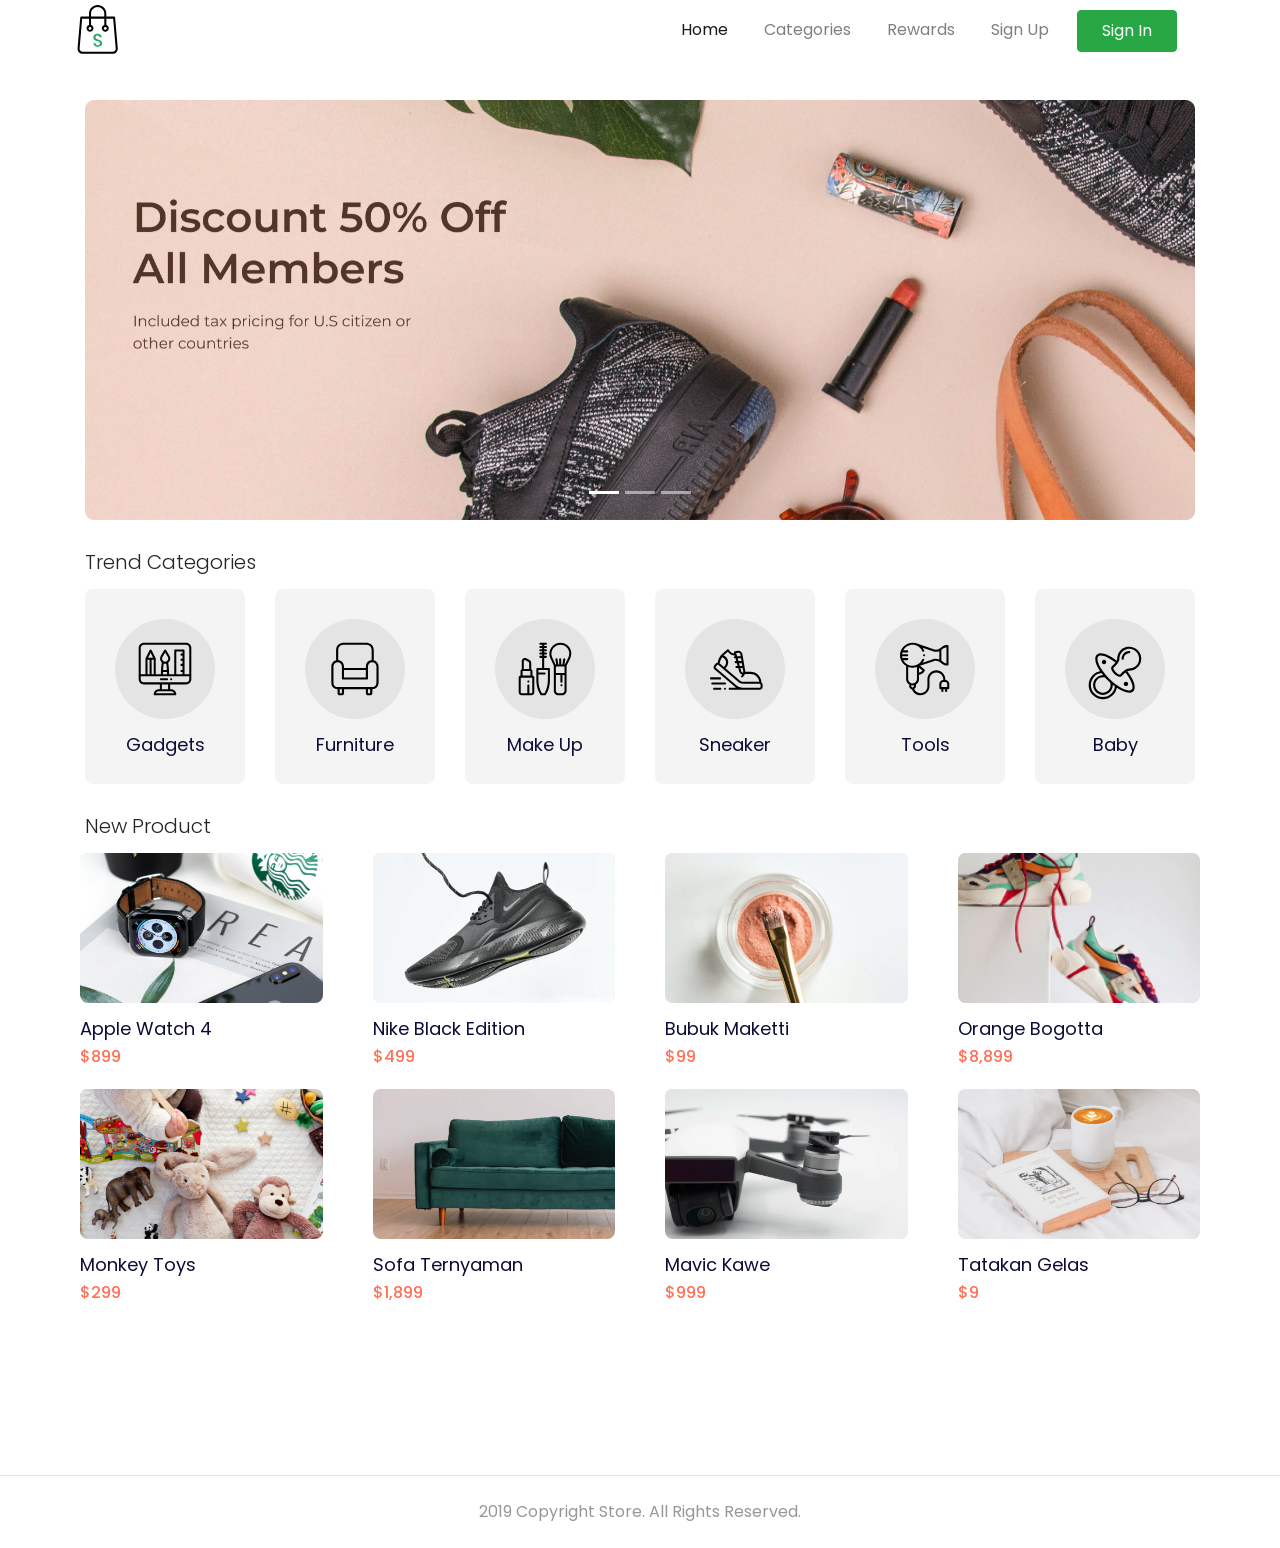
==== index.html @ c4884795 "main" ====
<!DOCTYPE html>
<html lang="en">
  <head>
    <meta charset="utf-8" />
    <meta
      name="viewport"
      content="width=device-width, initial-scale=1, shrink-to-fit=no"
    />
    <meta name="description" content="" />
    <meta name="author" content="" />

    <title>TOKO ONLINE</title>

    <link href="https://unpkg.com/aos@2.3.1/dist/aos.css" rel="stylesheet" />
    <link href="style/main.css" rel="stylesheet" type="text/css" />
  </head>

  <style>
    .navbar{
      padding: 0rem 2rem 0.5rem 1rem;
    }
  </style>

  <body>
    <!-- Bootstrap core JavaScript -->
    <!--padding: 0.5rem 2rem 0.5rem 1rem;--!>
    <nav
      class="
        navbar navbar-expand-lg navbar-light navbar-store
        fixed-top
        navbar-fixed-top
      "
      data-aos="fade-down"
    >
      <div class="container">
        <a class="navbar-brand" href="/">
          <img src="images/logo.svg" alt="" />
        </a>
        <button
          class="navbar-toggler"
          type="button"
          data-toggle="collapse"
          data-target="#navbarResponsive"
          aria-controls="navbarResponsive"
          aria-expanded="false"
          aria-label="Toggle navigation"
        >
          <span class="navbar-toggler-icon"></span>
        </button>
        <div class="collapse navbar-collapse" id="navbarResponsive">
          <ul class="navbar-nav ml-auto">
            <li class="nav-item active">
              <a href="index.html" class="nav-link">Home</a>
            </li>
            <li class="nav-item">
              <a href="categories.html" class="nav-link">Categories</a>
            </li>
            <li class="nav-item">
              <a href="#" class="nav-link">Rewards</a>
            </li>
            <li class="nav-item">
              <a href="register.html" class="nav-link">Sign Up</a>
            </li>
            <li class="nav-item">
              <a
                href="login.html"
                class="btn btn-success nav-link px-4 text-white"
                >Sign In</a
              >
            </li>
          </ul>
        </div>
      </div>
    </nav>
    <!-- Page Content -->
    <div class="page-content pages-home">
      <section class="store-carousel">
        <div class="container">
          <div class="row">
            <div class="col-lg-12" data-aos="zoom-in">
              <div
                class="carousel slide"
                id="storeCarousel"
                data-ride="carousel"
              >
                <ol class="carousel-indicators">
                  <li
                    class="active"
                    data-target="#storeCarousel"
                    data-slide-to="0"
                  ></li>
                  <li data-target="#storeCarousel" data-slide-to="1"></li>
                  <li data-target="#storeCarousel" data-slide-to="2"></li>
                </ol>
                <div class="carousel-inner">
                  <div class="carousel-item active">
                    <img
                      src="images/banner.jpg"
                      alt="banner"
                      class="d-block w-100"
                    />
                  </div>
                  <div class="carousel-item">
                    <img
                      src="images/banner.jpg"
                      alt="banner"
                      class="d-block w-100"
                    />
                  </div>
                  <div class="carousel-item">
                    <img
                      src="images/banner.jpg"
                      alt="banner"
                      class="d-block w-100"
                    />
                  </div>
                </div>
              </div>
            </div>
          </div>
        </div>
      </section>
      <section class="store-trend-categories">
        <div class="container">
          <div class="row">
            <div class="col-12" data-aos="zoom-in">
              <h5>Trend Categories</h5>
            </div>
          </div>
          <div class="row">
            <div
              class="col-6 col-md-3 col-lg-2"
              data-aos="fade-up"
              data-aos-delay="100"
            >
              <a href="#" class="component-categories d-block">
                <div class="categories-image">
                  <img
                    src="images/categories-gadgets.svg"
                    alt=""
                    class="w-100"
                  />
                  <p class="categories-text">Gadgets</p>
                </div>
              </a>
            </div>

            <div
              class="col-6 col-md-3 col-lg-2"
              data-aos="fade-up"
              data-aos-delay="200"
            >
              <a href="#" class="component-categories d-block">
                <div class="categories-image">
                  <img
                    src="images/categories-furniture.svg"
                    alt=""
                    class="w-100"
                  />
                  <p class="categories-text">Furniture</p>
                </div>
              </a>
            </div>

            <div
              class="col-6 col-md-3 col-lg-2"
              data-aos="fade-up"
              data-aos-delay="300"
            >
              <a href="#" class="component-categories d-block">
                <div class="categories-image">
                  <img
                    src="images/categories-makeup.svg"
                    alt=""
                    class="w-100"
                  />
                  <p class="categories-text">Make Up</p>
                </div>
              </a>
            </div>

            <div
              class="col-6 col-md-3 col-lg-2"
              data-aos="fade-up"
              data-aos-delay="400"
            >
              <a href="#" class="component-categories d-block">
                <div class="categories-image">
                  <img
                    src="images/categories-sneaker.svg"
                    alt=""
                    class="w-100"
                  />
                  <p class="categories-text">Sneaker</p>
                </div>
              </a>
            </div>

            <div
              class="col-6 col-md-3 col-lg-2"
              data-aos="fade-up"
              data-aos-delay="500"
            >
              <a href="#" class="component-categories d-block">
                <div class="categories-image">
                  <img src="images/categories-tools.svg" alt="" class="w-100" />
                  <p class="categories-text">Tools</p>
                </div>
              </a>
            </div>

            <div
              class="col-6 col-md-3 col-lg-2"
              data-aos="fade-up"
              data-aos-delay="600"
            >
              <a href="#" class="component-categories d-block">
                <div class="categories-image">
                  <img src="images/categories-baby.svg" alt="" class="w-100" />
                  <p class="categories-text">Baby</p>
                </div>
              </a>
            </div>
          </div>
        </div>
      </section>
      <section class="store-new-product">
        <div class="container">
          <div class="row">
            <div class="col-12" data-aos="fade-up">
              <h5>New Product</h5>
            </div>
            <div class="row">
              <div
                class="col-6 col-md-4 col-lg-3"
                data-aos="fade-up"
                data-aos-delay="100"
              >
                <a href="/details.html" class="component-products d-block">
                  <div class="product-thumbnail">
                    <div
                      class="products-image"
                      style="
                        background-image: url(images/products-apple-watch.jpg);
                      "
                    ></div>
                  </div>
                  <div class="products-text">Apple Watch 4</div>
                  <div class="products-price">$899</div>
                </a>
              </div>
              <div
                class="col-6 col-md-4 col-lg-3"
                data-aos="fade-up"
                data-aos-delay="200"
              >
                <a href="/details.html" class="component-products d-block">
                  <div class="product-thumbnail">
                    <div
                      class="products-image"
                      style="
                        background-image: url(images/products-black-edition-nike.jpg);
                      "
                    ></div>
                  </div>
                  <div class="products-text">Nike Black Edition</div>
                  <div class="products-price">$499</div>
                </a>
              </div>
              <div
                class="col-6 col-md-4 col-lg-3"
                data-aos="fade-up"
                data-aos-delay="300"
              >
                <a href="/details.html" class="component-products d-block">
                  <div class="product-thumbnail">
                    <div
                      class="products-image"
                      style="
                        background-image: url(images/products-bubuk-maketti.jpg);
                      "
                    ></div>
                  </div>
                  <div class="products-text">Bubuk Maketti</div>
                  <div class="products-price">$99</div>
                </a>
              </div>
              <div
                class="col-6 col-md-4 col-lg-3"
                data-aos="fade-up"
                data-aos-delay="400"
              >
                <a href="/details.html" class="component-products d-block">
                  <div class="product-thumbnail">
                    <div
                      class="products-image"
                      style="
                        background-image: url(images/products-orange-bogotta.jpg);
                      "
                    ></div>
                  </div>
                  <div class="products-text">Orange Bogotta</div>
                  <div class="products-price">$8,899</div>
                </a>
              </div>
              <div
                class="col-6 col-md-4 col-lg-3"
                data-aos="fade-up"
                data-aos-delay="500"
              >
                <a href="/details.html" class="component-products d-block">
                  <div class="product-thumbnail">
                    <div
                      class="products-image"
                      style="
                        background-image: url(images/products-monkey-toys.jpg);
                      "
                    ></div>
                  </div>
                  <div class="products-text">Monkey Toys</div>
                  <div class="products-price">$299</div>
                </a>
              </div>
              <div
                class="col-6 col-md-4 col-lg-3"
                data-aos="fade-up"
                data-aos-delay="600"
              >
                <a href="/details.html" class="component-products d-block">
                  <div class="product-thumbnail">
                    <div
                      class="products-image"
                      style="
                        background-image: url(images/products-sofa-ternyaman.jpg);
                      "
                    ></div>
                  </div>
                  <div class="products-text">Sofa Ternyaman</div>
                  <div class="products-price">$1,899</div>
                </a>
              </div>
              <div
                class="col-6 col-md-4 col-lg-3"
                data-aos="fade-up"
                data-aos-delay="700"
              >
                <a href="/details.html" class="component-products d-block">
                  <div class="product-thumbnail">
                    <div
                      class="products-image"
                      style="
                        background-image: url(images/products-mavic-kawe.jpg);
                      "
                    ></div>
                  </div>
                  <div class="products-text">Mavic Kawe</div>
                  <div class="products-price">$999</div>
                </a>
              </div>
              <div
                class="col-6 col-md-4 col-lg-3"
                data-aos="fade-up"
                data-aos-delay="800"
              >
                <a href="/details.html" class="component-products d-block">
                  <div class="product-thumbnail">
                    <div
                      class="products-image"
                      style="
                        background-image: url(images/products-tatakan-gelas.jpg);
                      "
                    ></div>
                  </div>
                  <div class="products-text">Tatakan Gelas</div>
                  <div class="products-price">$9</div>
                </a>
              </div>
            </div>
          </div>
        </div>
      </section>
    </div>
    <footer>
      <div class="container">
        <div class="row">
          <div class="col-12 text-center">
            <p class="pt-4 pb-2">2019 Copyright Store. All Rights Reserved.</p>
          </div>
        </div>
      </div>
    </footer>

    <script src="vendor/jquery/jquery.slim.min.js"></script>
    <script src="vendor/bootstrap/js/bootstrap.bundle.min.js"></script>
    <script src="https://unpkg.com/aos@2.3.1/dist/aos.js"></script>
    <script>
      AOS.init();
    </script>
    <script src="script/navbar-scroll.js"></script>
    <script>
      $(function () {
        $(document).scroll(function () {
          var $nav = $(".navbar-fixed-top");
          $nav.toggleClass("scrolled", $(this).scrollTop() > $nav.height());
        });
      });
    </script>
  </body>
</html>
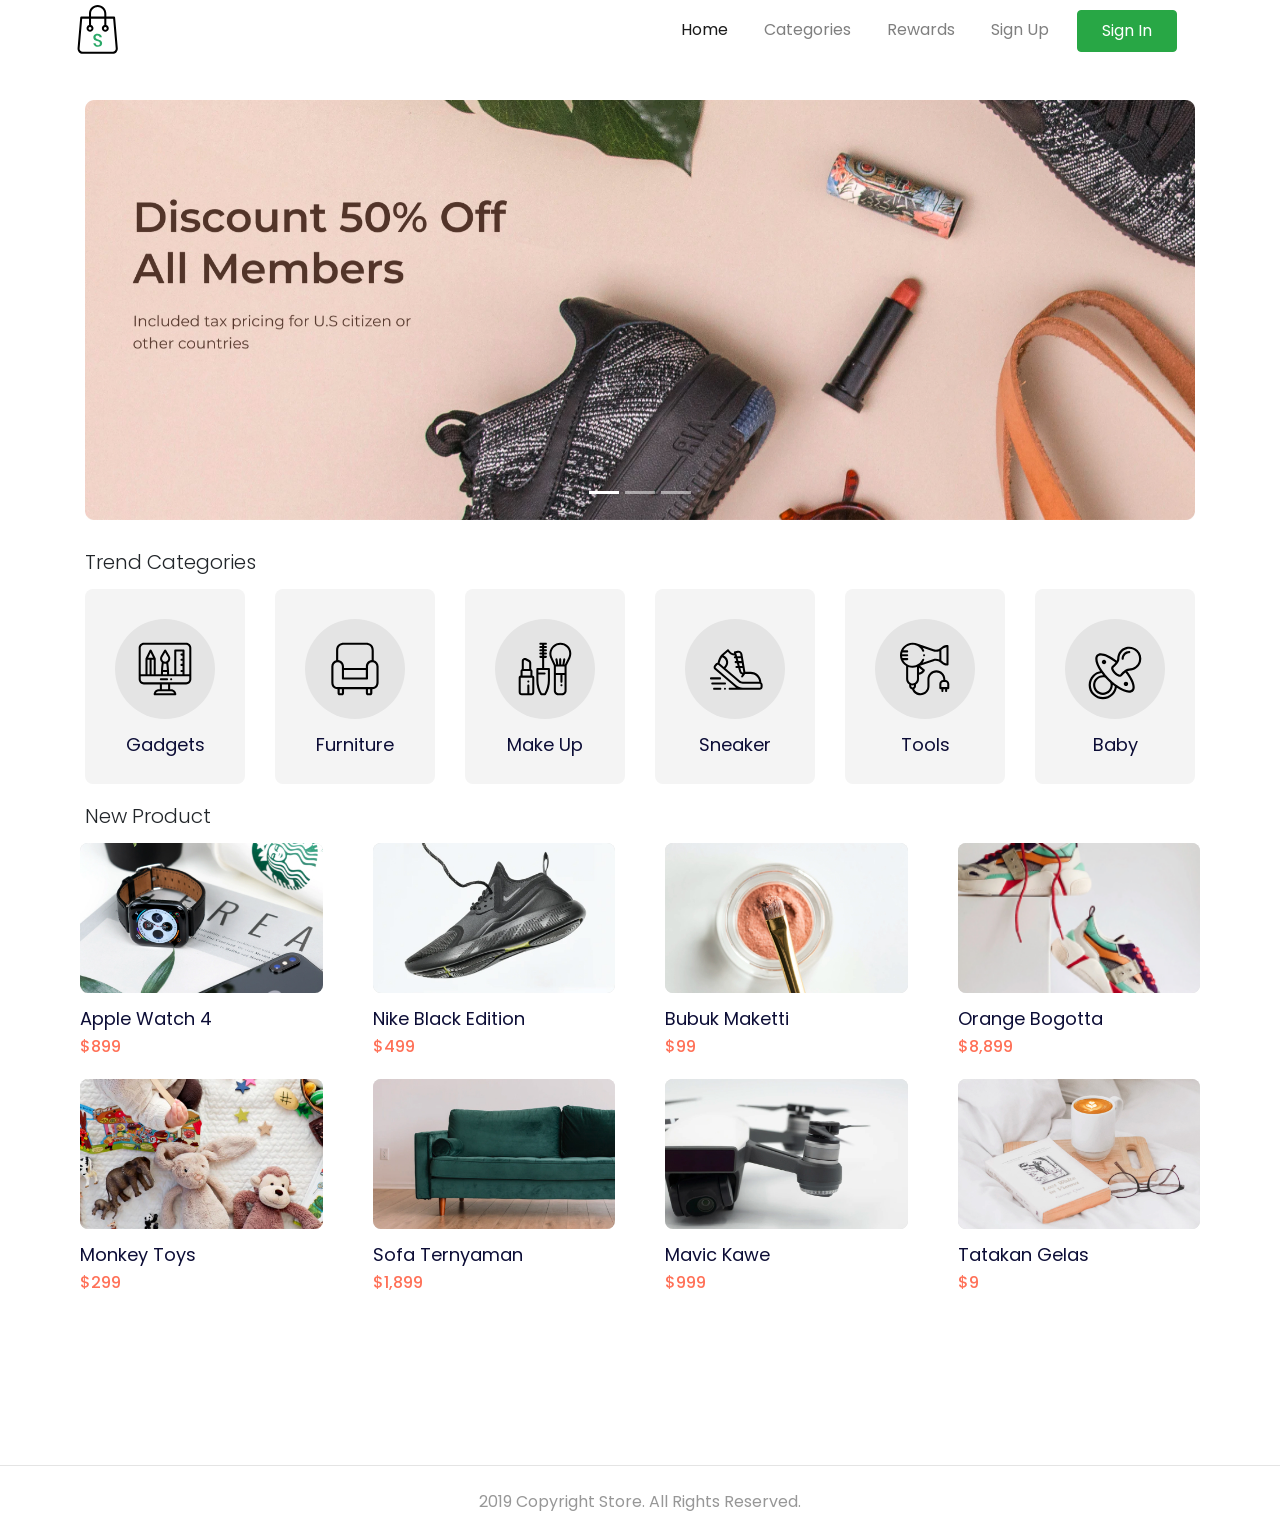
==== commit 51de2ad4: "Merge branch 'main' of https://github.com/riconusap/Toko-online" ====
--- a/index.html
+++ b/index.html
@@ -33,7 +33,7 @@
       data-aos="fade-down"
     >
       <div class="container">
-        <a class="navbar-brand" href="/">
+        <a class="navbar-brand" href="#">
           <img src="images/logo.svg" alt="" />
         </a>
         <button
@@ -50,21 +50,21 @@
         <div class="collapse navbar-collapse" id="navbarResponsive">
           <ul class="navbar-nav ml-auto">
             <li class="nav-item active">
-              <a href="index.html" class="nav-link">Home</a>
+              <a class="nav-link" href="/">Home </a>
             </li>
             <li class="nav-item">
-              <a href="categories.html" class="nav-link">Categories</a>
+              <a class="nav-link" href="/categories.html">Categories</a>
             </li>
             <li class="nav-item">
-              <a href="#" class="nav-link">Rewards</a>
+              <a class="nav-link" href="#">Rewards</a>
             </li>
             <li class="nav-item">
-              <a href="register.html" class="nav-link">Sign Up</a>
+              <a class="nav-link" href="/register.html">Sign Up</a>
             </li>
             <li class="nav-item">
               <a
-                href="login.html"
                 class="btn btn-success nav-link px-4 text-white"
+                href="/login.html"
                 >Sign In</a
               >
             </li>
@@ -73,7 +73,7 @@
       </div>
     </nav>
     <!-- Page Content -->
-    <div class="page-content pages-home">
+    <div class="page-content page-home">
       <section class="store-carousel">
         <div class="container">
           <div class="row">
@@ -397,13 +397,5 @@
       AOS.init();
     </script>
     <script src="script/navbar-scroll.js"></script>
-    <script>
-      $(function () {
-        $(document).scroll(function () {
-          var $nav = $(".navbar-fixed-top");
-          $nav.toggleClass("scrolled", $(this).scrollTop() > $nav.height());
-        });
-      });
-    </script>
   </body>
 </html>
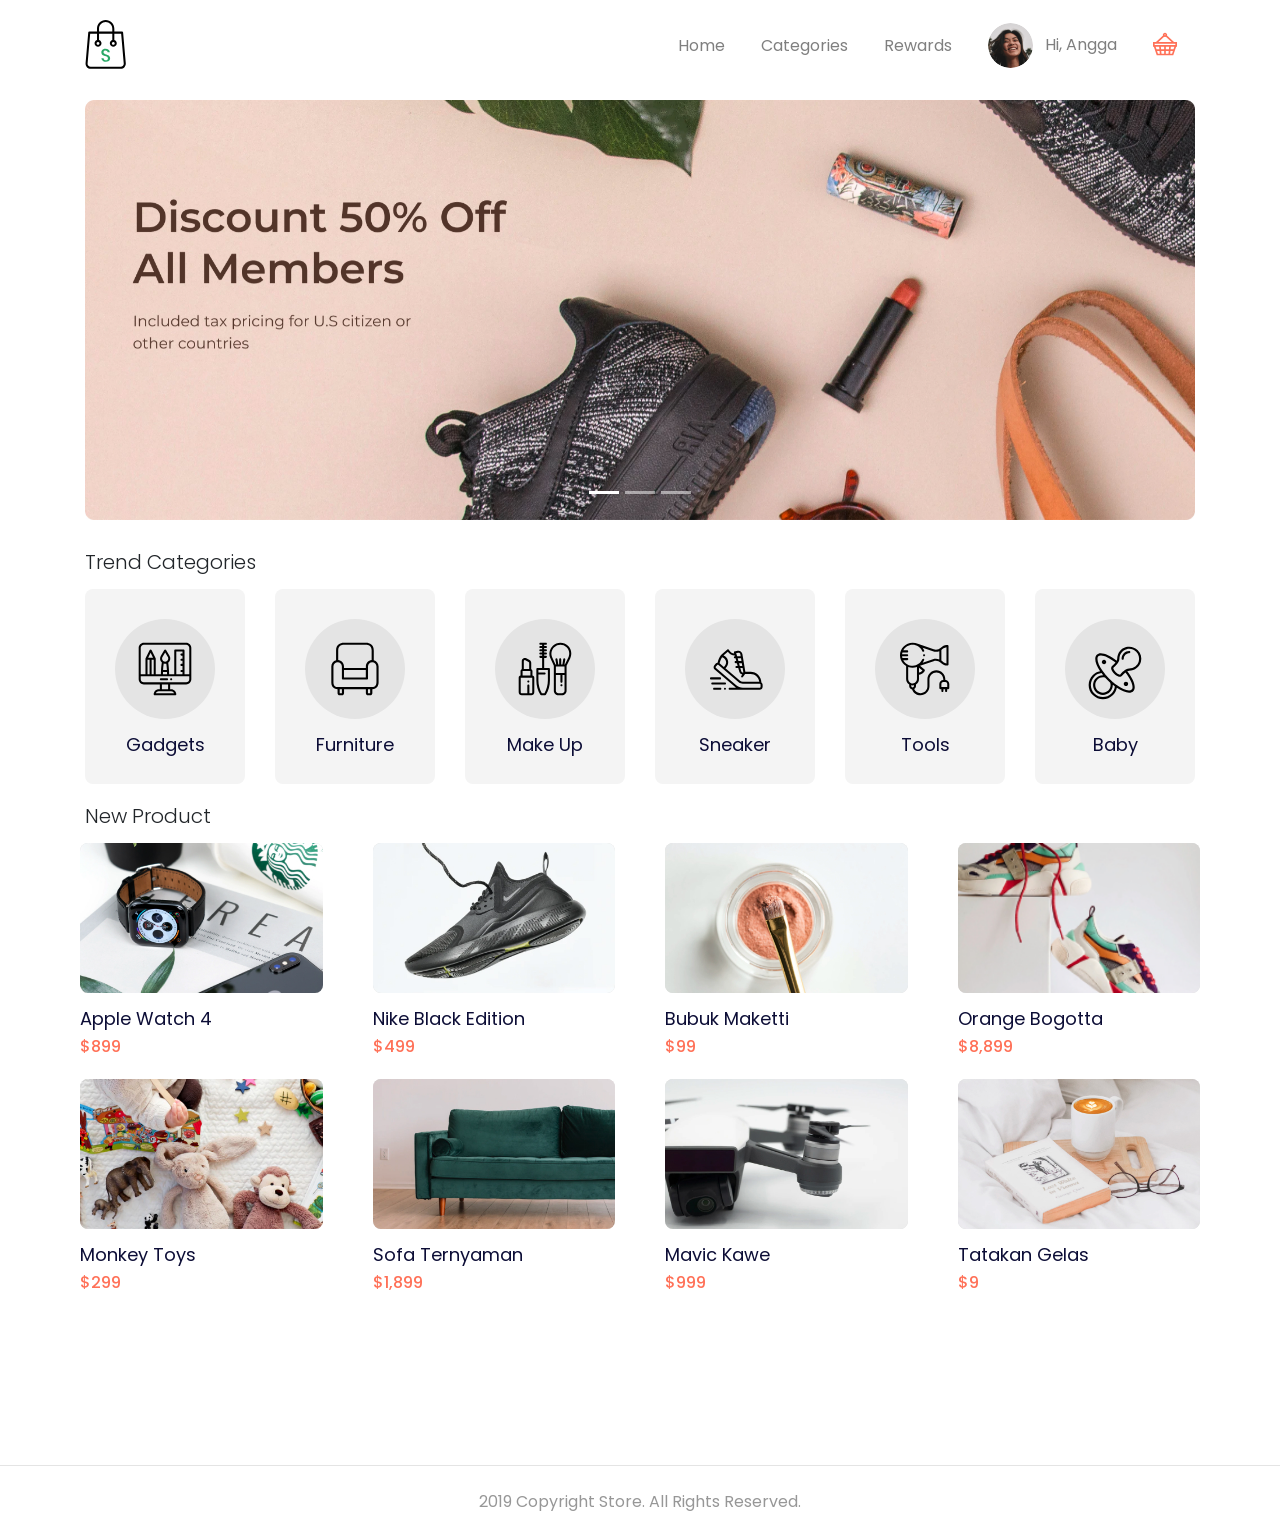
==== commit 9a18faf7: "14/01/22" ====
--- a/index.html
+++ b/index.html
@@ -15,63 +15,92 @@
     <link href="style/main.css" rel="stylesheet" type="text/css" />
   </head>
 
-  <style>
-    .navbar{
-      padding: 0rem 2rem 0.5rem 1rem;
-    }
-  </style>
-
   <body>
     <!-- Bootstrap core JavaScript -->
-    <!--padding: 0.5rem 2rem 0.5rem 1rem;--!>
     <nav
-      class="
-        navbar navbar-expand-lg navbar-light navbar-store
-        fixed-top
-        navbar-fixed-top
-      "
-      data-aos="fade-down"
-    >
-      <div class="container">
-        <a class="navbar-brand" href="#">
-          <img src="images/logo.svg" alt="" />
-        </a>
-        <button
-          class="navbar-toggler"
-          type="button"
-          data-toggle="collapse"
-          data-target="#navbarResponsive"
-          aria-controls="navbarResponsive"
-          aria-expanded="false"
-          aria-label="Toggle navigation"
-        >
-          <span class="navbar-toggler-icon"></span>
-        </button>
-        <div class="collapse navbar-collapse" id="navbarResponsive">
-          <ul class="navbar-nav ml-auto">
-            <li class="nav-item active">
-              <a class="nav-link" href="/">Home </a>
-            </li>
-            <li class="nav-item">
-              <a class="nav-link" href="/categories.html">Categories</a>
-            </li>
-            <li class="nav-item">
-              <a class="nav-link" href="#">Rewards</a>
-            </li>
-            <li class="nav-item">
-              <a class="nav-link" href="/register.html">Sign Up</a>
-            </li>
-            <li class="nav-item">
-              <a
-                class="btn btn-success nav-link px-4 text-white"
-                href="/login.html"
-                >Sign In</a
-              >
-            </li>
-          </ul>
-        </div>
+    class="navbar navbar-expand-lg navbar-light navbar-store fixed-top navbar-fixed-top"
+    data-aos="fade-down"
+    aria-label="Navbar"
+  >
+    <div class="container">
+      <a class="navbar-brand" href="/">
+        <img src="/images/logo.svg" alt="" />
+      </a>
+      <button
+        class="navbar-toggler"
+        type="button"
+        data-toggle="collapse"
+        data-target="#navbarResponsive"
+        aria-controls="navbarResponsive"
+        aria-expanded="false"
+        aria-label="Toggle navigation"
+      >
+        <span class="navbar-toggler-icon"></span>
+      </button>
+      <div class="collapse navbar-collapse" id="navbarResponsive">
+        <ul class="navbar-nav ml-auto">
+          <li class="nav-item">
+            <a class="nav-link" href="/">Home </a>
+          </li>
+          <li class="nav-item">
+            <a class="nav-link" href="/categories.html">Categories</a>
+          </li>
+          <li class="nav-item">
+            <a class="nav-link" href="#">Rewards</a>
+          </li>
+        </ul>
+
+        <!-- Desktop Menu -->
+        <ul class="navbar-nav d-none d-lg-flex">
+          <li class="nav-item dropdown">
+            <a
+              class="nav-link"
+              href="#"
+              id="navbarDropdown"
+              role="button"
+              data-toggle="dropdown"
+              aria-haspopup="true"
+              aria-expanded="false"
+            >
+              <img
+                src="/images/icon-user.png"
+                alt=""
+                class="rounded-circle mr-2 profile-picture"
+              />
+              Hi, Angga
+            </a>
+            <div class="dropdown-menu" aria-labelledby="navbarDropdown">
+              <a class="dropdown-item" href="/dashboard.html">Dashboard</a>
+              <a class="dropdown-item" href="/dashboard-account.html"
+                >Settings</a
+              >
+              <div class="dropdown-divider"></div>
+              <a class="dropdown-item" href="/">Logout</a>
+            </div>
+          </li>
+          <li class="nav-item">
+            <a class="nav-link d-inline-block mt-2" href="#">
+              <img src="/images/icon-cart-empty.svg" alt="" />
+            </a>
+          </li>
+        </ul>
+
+        <!-- Mobile Menu -->
+        <ul class="navbar-nav d-block d-lg-none">
+          <li class="nav-item">
+            <a class="nav-link" href="#">
+              Hi, Angga
+            </a>
+          </li>
+          <li class="nav-item">
+            <a class="nav-link d-inline-block" href="#">
+              Cart
+            </a>
+          </li>
+        </ul>
       </div>
-    </nav>
+    </div>
+  </nav>
     <!-- Page Content -->
     <div class="page-content page-home">
       <section class="store-carousel">
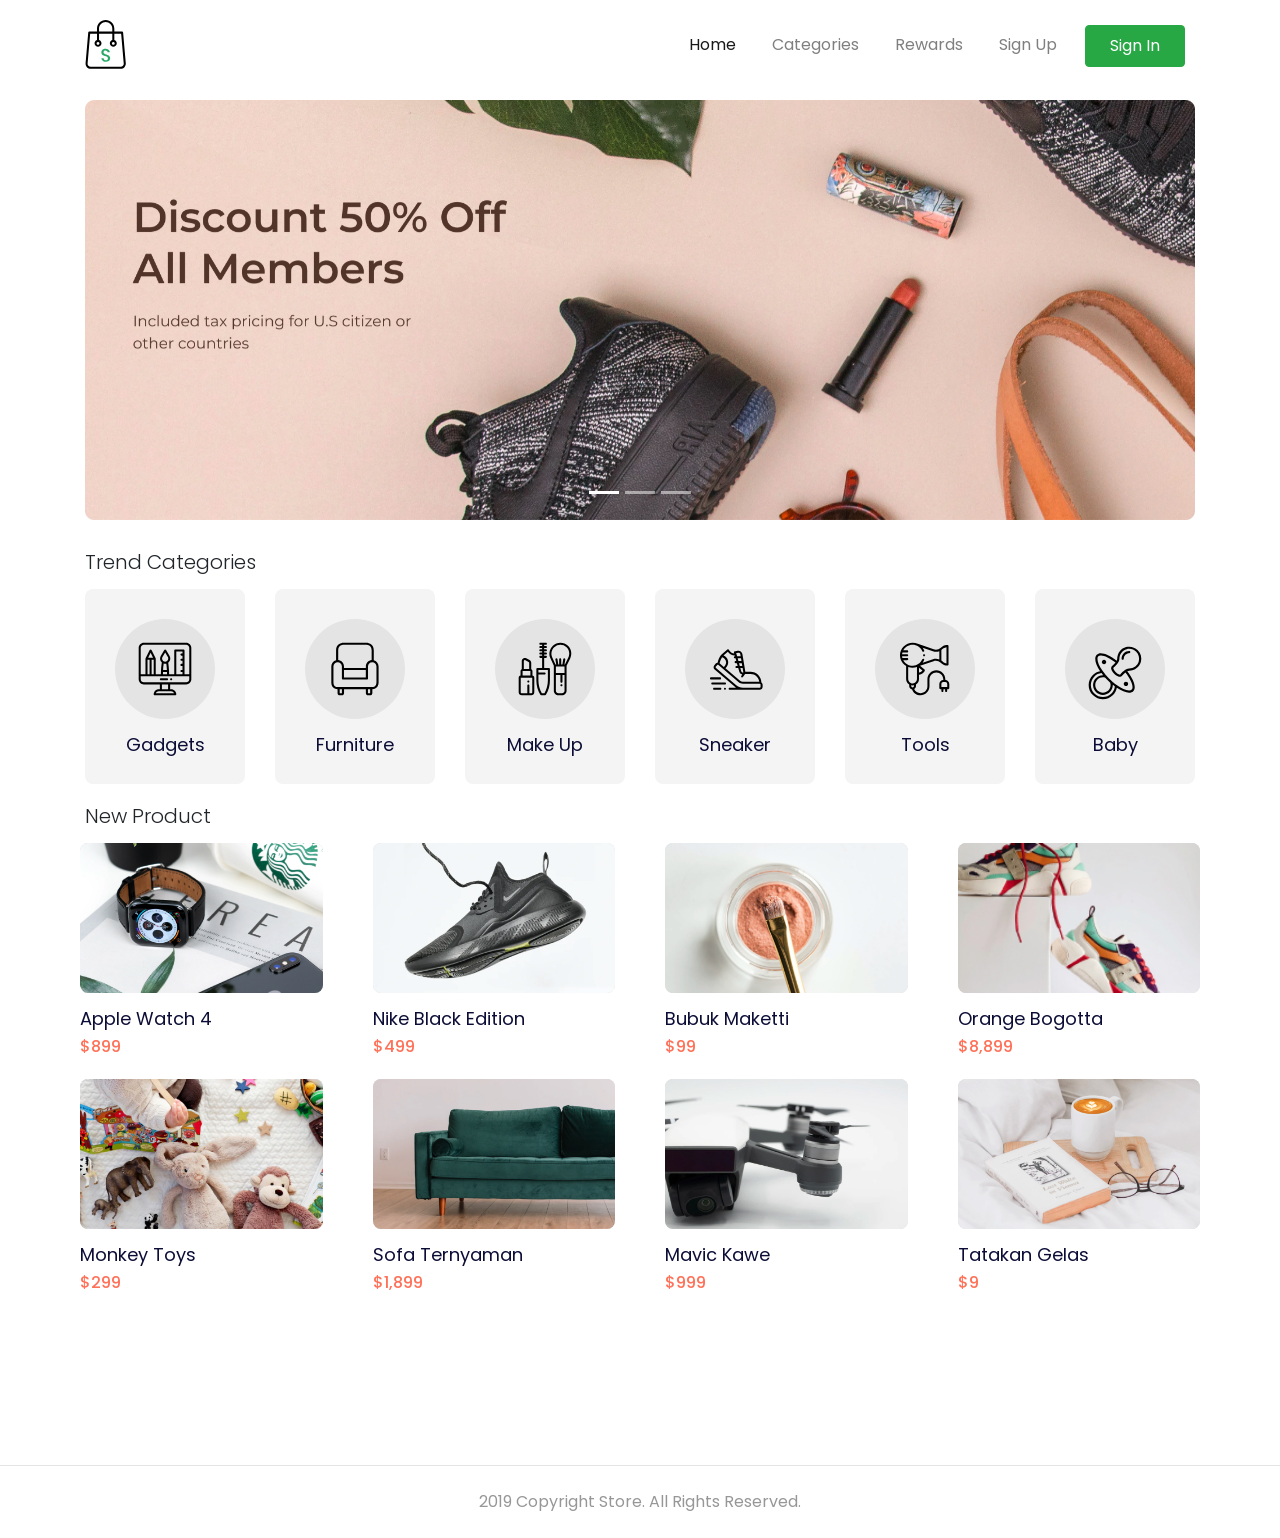
==== commit 3f269ef4: "upadet" ====
--- a/index.html
+++ b/index.html
@@ -16,15 +16,15 @@
   </head>
 
   <body>
+    <!-- test -->
     <!-- Bootstrap core JavaScript -->
     <nav
     class="navbar navbar-expand-lg navbar-light navbar-store fixed-top navbar-fixed-top"
     data-aos="fade-down"
-    aria-label="Navbar"
   >
     <div class="container">
       <a class="navbar-brand" href="/">
-        <img src="/images/logo.svg" alt="" />
+        <img src="images/logo.svg" alt="" />
       </a>
       <button
         class="navbar-toggler"
@@ -39,63 +39,24 @@
       </button>
       <div class="collapse navbar-collapse" id="navbarResponsive">
         <ul class="navbar-nav ml-auto">
+          <li class="nav-item active">
+            <a class="nav-link" href="#">Home </a>
+          </li>
           <li class="nav-item">
-            <a class="nav-link" href="/">Home </a>
-          </li>
-          <li class="nav-item">
-            <a class="nav-link" href="/categories.html">Categories</a>
+            <a class="nav-link" href="categories.html">Categories</a>
           </li>
           <li class="nav-item">
             <a class="nav-link" href="#">Rewards</a>
           </li>
-        </ul>
-
-        <!-- Desktop Menu -->
-        <ul class="navbar-nav d-none d-lg-flex">
-          <li class="nav-item dropdown">
+          <li class="nav-item">
+            <a class="nav-link" href="register.html">Sign Up</a>
+          </li>
+          <li class="nav-item">
             <a
-              class="nav-link"
-              href="#"
-              id="navbarDropdown"
-              role="button"
-              data-toggle="dropdown"
-              aria-haspopup="true"
-              aria-expanded="false"
-            >
-              <img
-                src="/images/icon-user.png"
-                alt=""
-                class="rounded-circle mr-2 profile-picture"
-              />
-              Hi, Angga
-            </a>
-            <div class="dropdown-menu" aria-labelledby="navbarDropdown">
-              <a class="dropdown-item" href="/dashboard.html">Dashboard</a>
-              <a class="dropdown-item" href="/dashboard-account.html"
-                >Settings</a
-              >
-              <div class="dropdown-divider"></div>
-              <a class="dropdown-item" href="/">Logout</a>
-            </div>
-          </li>
-          <li class="nav-item">
-            <a class="nav-link d-inline-block mt-2" href="#">
-              <img src="/images/icon-cart-empty.svg" alt="" />
-            </a>
-          </li>
-        </ul>
-
-        <!-- Mobile Menu -->
-        <ul class="navbar-nav d-block d-lg-none">
-          <li class="nav-item">
-            <a class="nav-link" href="#">
-              Hi, Angga
-            </a>
-          </li>
-          <li class="nav-item">
-            <a class="nav-link d-inline-block" href="#">
-              Cart
-            </a>
+              class="btn btn-success nav-link px-4 text-white"
+              href="login.html"
+              >Sign In</a
+            >
           </li>
         </ul>
       </div>
@@ -265,7 +226,7 @@
                 data-aos="fade-up"
                 data-aos-delay="100"
               >
-                <a href="/details.html" class="component-products d-block">
+                <a href="details.html" class="component-products d-block">
                   <div class="product-thumbnail">
                     <div
                       class="products-image"
@@ -283,7 +244,7 @@
                 data-aos="fade-up"
                 data-aos-delay="200"
               >
-                <a href="/details.html" class="component-products d-block">
+                <a href="details.html" class="component-products d-block">
                   <div class="product-thumbnail">
                     <div
                       class="products-image"
@@ -301,7 +262,7 @@
                 data-aos="fade-up"
                 data-aos-delay="300"
               >
-                <a href="/details.html" class="component-products d-block">
+                <a href="details.html" class="component-products d-block">
                   <div class="product-thumbnail">
                     <div
                       class="products-image"
@@ -319,7 +280,7 @@
                 data-aos="fade-up"
                 data-aos-delay="400"
               >
-                <a href="/details.html" class="component-products d-block">
+                <a href="details.html" class="component-products d-block">
                   <div class="product-thumbnail">
                     <div
                       class="products-image"
@@ -337,7 +298,7 @@
                 data-aos="fade-up"
                 data-aos-delay="500"
               >
-                <a href="/details.html" class="component-products d-block">
+                <a href="details.html" class="component-products d-block">
                   <div class="product-thumbnail">
                     <div
                       class="products-image"
@@ -355,7 +316,7 @@
                 data-aos="fade-up"
                 data-aos-delay="600"
               >
-                <a href="/details.html" class="component-products d-block">
+                <a href="details.html" class="component-products d-block">
                   <div class="product-thumbnail">
                     <div
                       class="products-image"
@@ -373,7 +334,7 @@
                 data-aos="fade-up"
                 data-aos-delay="700"
               >
-                <a href="/details.html" class="component-products d-block">
+                <a href="details.html" class="component-products d-block">
                   <div class="product-thumbnail">
                     <div
                       class="products-image"
@@ -391,7 +352,7 @@
                 data-aos="fade-up"
                 data-aos-delay="800"
               >
-                <a href="/details.html" class="component-products d-block">
+                <a href="details.html" class="component-products d-block">
                   <div class="product-thumbnail">
                     <div
                       class="products-image"
